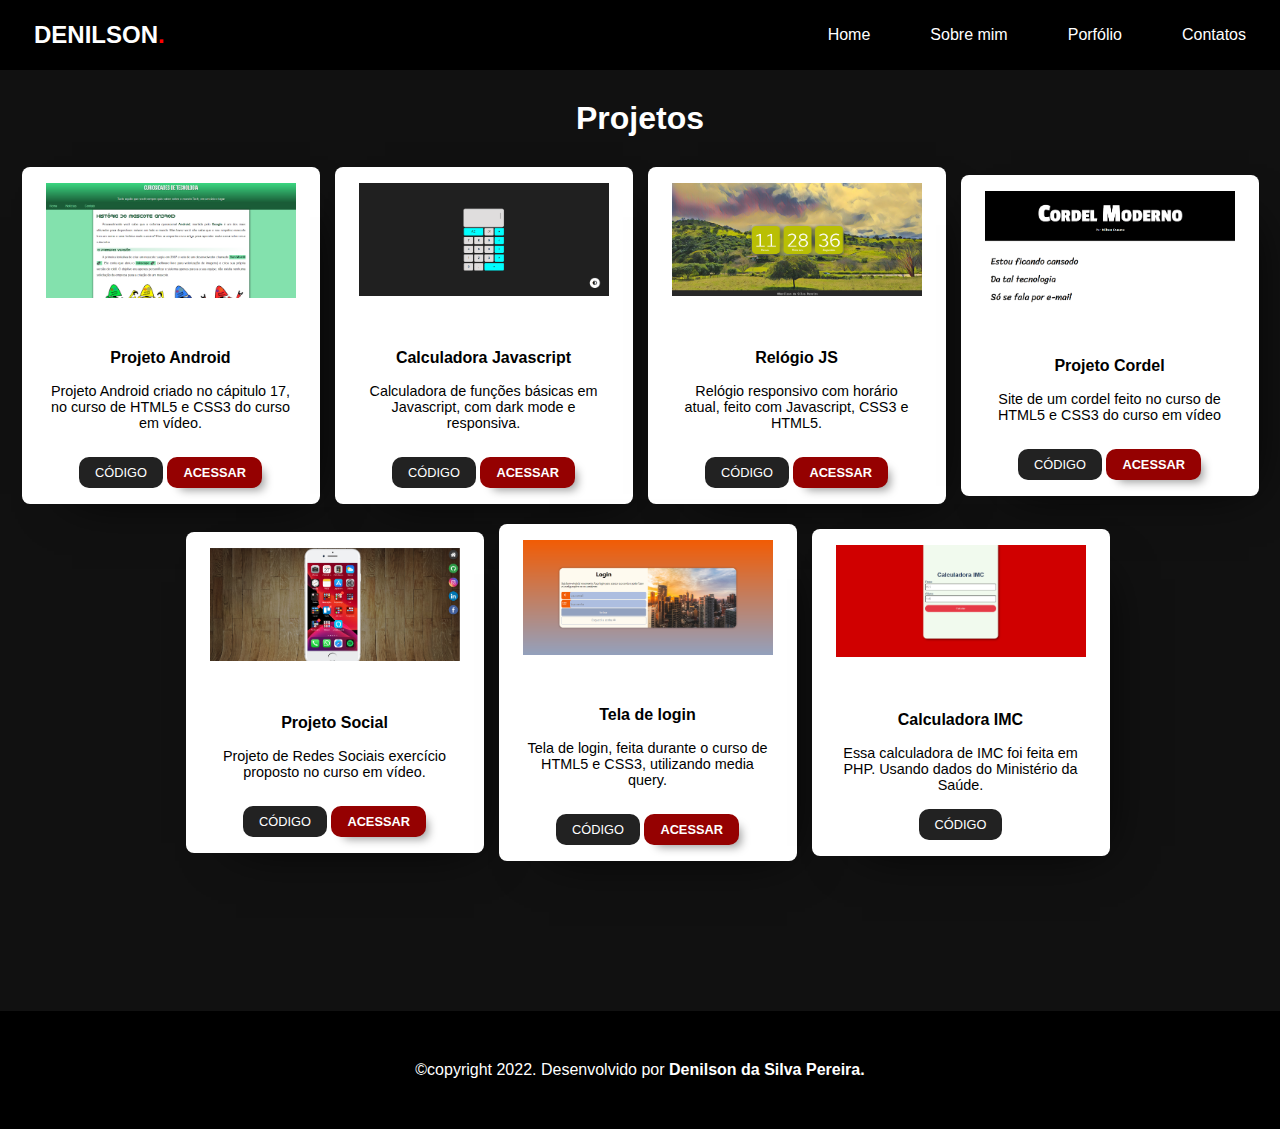
==== projetos.html @ efeea286 "update sections" ====
<!DOCTYPE html>
<html lang="pt-br">
<head>
    <meta charset="UTF-8">
    <meta http-equiv="X-UA-Compatible" content="IE=edge">
    <meta name="viewport" content="width=device-width, initial-scale=1.0">
    <link rel="shortcut icon" href="image/favicon/favicon.ico" type="image/x-icon">
    <link rel="stylesheet" href="estilos/style.css">
    <link rel="stylesheet" href="estilos/portfolio.css">
    <link rel="stylesheet" href="estilos/print.css" media="print">
    <link rel="stylesheet" href="https://cdnjs.cloudflare.com/ajax/libs/font-awesome/4.7.0/css/font-awesome.min.css">
    <title>Denilson Silva</title>
</head>
<body>
    <header>
        <nav class="navbar">
            <a href="#" class="logo">DENILSON<span style="color: #FF0000;">.</strong></a>
            <ul class="nav-menu">
                <li class="nav-item"><a href="index.html#home" class="nav-link home">Home</a></li>
                <li class="nav-item"><a href="index.html#aboutme" class="nav-link about">Sobre mim</a></li>
                <li class="nav-item"><a href="index.html#portfolio" class="nav-link portfolio">Porfólio</a></li>
                <li class="nav-item"><a href="index.html#contact" class="nav-link contact">Contatos</a></li>
            </ul>
            <div class="hamburguer">
                <span class="bar"></span>
                <span class="bar"></span>
                <span class="bar"></span>
            </div>
        </nav>
    </header>

    <main class="container">

            <section class="item3">
                <h1 id="titulo-pag">Projetos</h1>

                <div id="projetos" class="projetos">
                    <!--CARD 1-->
                    <div class="card">
                        <div class="img-card">
                            <img src="image/android.png" alt="Imagem da página inicial do projeto android">
                        </div>
                        <h3>Projeto Android</h3>
                        <span>Projeto Android criado no cápitulo 17, no curso de HTML5 e CSS3 do curso em vídeo.</span>
                        <div>
                            <button class="cod"><a href="https://github.com/DenilsonPereira/projeto-android" target="_blank">Código</a></button>
                            <button class="btn"><a href="https://denilsonpereira.github.io/projeto-android/" target="_blank">Acessar</a></button>
                        </div>
                    </div>
                    <!--Card 2-->
                    <div class="card">
                        <div class="img-card">
                            <img src="image/dark_calculator.png" alt="Imagem do site da calculadora">
                        </div>
                        <h3>Calculadora Javascript</h3>
                        <span>Calculadora de funções básicas em Javascript, com dark mode e responsiva.</span>
                        <div>
                            <button class="cod"><a href="https://github.com/DenilsonPereira/Calculadora-JS" target="_blank">Código</a></button>
                            <button class="btn"><a href="https://denilsonpereira.github.io/Calculadora-JS/" target="_blank">Acessar</a></button>
                        </div>
                    </div>
                    <!--CARD 3-->
                    <div class="card">
                        <div class="img-card">
                            <img src="image/relogio.png" alt="Imagem do site do relógio">
                        </div>
                        <h3>Relógio JS</h3>
                        <span>Relógio responsivo com horário atual, feito com Javascript, CSS3 e HTML5.</span>
                        <div>
                            <button class="cod"><a href="https://github.com/DenilsonPereira/Relogio_JS" target="_blank">Código</a></button>
                            <button class="btn"><a href="https://denilsonpereira.github.io/Relogio_JS/" target="_blank">Acessar</a></button>
                        </div>
                    </div>
                    <!--CARD 4-->
                    <div class="card">
                        <div class="img-card">
                            <img src="image/cordel.png" alt="Imagem do cordel moderno">
                        </div>
                        <h3>Projeto Cordel</h3>
                        <span>Site de um cordel feito no curso de HTML5 e CSS3 do curso em vídeo</span>
                        <div>
                            <button class="cod"><a href="https://github.com/DenilsonPereira/projeto-cordel" target="_blank">Código</a></button>
                            <button class="btn"><a href="https://denilsonpereira.github.io/projeto-cordel/" target="_blank">Acessar</a></button>
                        </div>
                    </div>
                    <!--CARD 5-->
                    <div class="card">
                        <div class="img-card">
                            <img src="image/projeto_social.png" alt="Imagem do projeto rede sociais">
                        </div>
                        <h3>Projeto Social</h3>
                        <span>Projeto de Redes Sociais exercício proposto no curso em vídeo.</span>
                        <div>
                            <button class="cod"><a href="https://github.com/DenilsonPereira/projeto-social" target="_blank">Código</a></button>
                            <button class="btn"><a href="https://denilsonpereira.github.io/projeto-social/" target="_blank">Acessar</a></button>
                        </div>
                    </div>
                    <!--CARD 6-->
                    <div class="card">
                        <div class="img-card">
                            <img src="image/login.png" alt="Imagem da tela de login">
                        </div>
                        <h3>Tela de login</h3>
                        <span>Tela de login, feita durante o curso de HTML5 e CSS3, utilizando media query.</span>
                        <div>
                            <button class="cod"><a href="https://github.com/DenilsonPereira/projeto_login" target="_blank">Código</a></button>
                            <button class="btn"><a href="https://denilsonpereira.github.io/projeto_login/" target="_blank">Acessar</a></button>
                        </div>
                    </div>
                    <!--CARD 7-->
                    <div class="card">
                        <div class="img-card">
                            <img src="image/imc.png" alt="Imagem inicial da calculadora imc">
                        </div>
                        <h3>Calculadora IMC </h3>
                        <span>Essa calculadora de IMC foi feita em PHP.
                            Usando dados do Ministério da Saúde.</span>
                        <div>
                            <button class="cod"><a href="https://github.com/DenilsonPereira/IMC_CALCULADORA_PHP" target="_blank">Código</a></button>
                        </div>
                    </div>
                </div>
            </section>

    </main>
    <footer>
        <!--COPYRIGHT-->
        <p>&copy;copyright 2022. Desenvolvido por <strong><a href="https://www.linkedin.com/in/denilson-da-silva-pereira" target="_blank">Denilson da Silva Pereira.</a></strong></p>
    </footer>
    <script src="script.js"></script>
</body>
</html>
---- estilos/style.css ----
@charset "UTF-8";
*{
    margin: 0;
    padding: 0;
    box-sizing: border-box;
    font-family: Verdana, Geneva, Tahoma, sans-serif;
}
:root{
    --cor0: #000000;
    --cor1: #3D0000;
    --cor2: #950101;
    --cor3: #FF0000;
    --cor4: #FFFFFF;
    --cor5: #111111;
    --cor6: #222222;
}
body {
    font-family: var(--fonte0);
    scrollbar-width: thin;
    scrollbar-color: var(--cor0);
}
body::-webkit-scrollbar{
    width: 10px;
}
body::-webkit-scrollbar-track{
    background-color: var(--cor0);
}
body::-webkit-scrollbar-thumb{
    background-color: var(--cor2);
    border-radius: 5px;
}
li{
    list-style: none;
}
a{
    color: var(--cor4);
    text-decoration: none;
}
canvas{
    width:100%;
    max-width:700px;
}
.navbar{
    min-height: 70px;
    display: flex;
    align-items: center;
    justify-content: space-between;
    padding: 0 34px;
    position: fixed;
    top: 0;
    width: 100%;
    background-color: var(--cor0);
}
.logo{
    font-size: 1.5rem;
    font-weight: bolder;
}
.nav-menu{
    display: flex;
    align-items: center;
    gap: 60px;
}
.nav-link{
    transition: 0.5s ease;
}
.nav-link:hover{
    color: var(--cor3);
}
.hamburguer{
    display: none;
    cursor: pointer;
}
.bar{
    display: block;
    width: 20px;
    height: 3px;
    border-radius: 2px;
    margin: 5px auto;
    background-color: var(--cor4);
    transition: all 0.3s ease-in-out;
}
.container{
    background-color: var(--cor4);
    display: flex;
    height: 100%;
    width: 100%;
    flex-flow: column ;
    justify-content: flex-start;
    align-items: center;
}

.item1{
    background-color: var(--cor5);
    display: flex;
    height: 100%;
    width: 100%;
    justify-content: space-around;
    align-items: center;
    padding: 100px 0 100px 0;
    color: var(--cor4);
}
.item2{
    background-color: var(--cor6);
    color: var(--cor4);
    display: flex;
    height: 100%;
    width: 100%;
    justify-content: center;
    align-items: center;
    padding: 50px 0;
    flex-wrap: wrap;
}
.item3{
    background-color: var(--cor5);
    color: var(--cor4);
    display: flex;
    justify-content: center;
    align-items: center;
    height: 100%;
    width: 100%;
    padding: 100px 0 150px 0;
    flex-wrap: wrap;
}
.item4{
    background-color: var(--cor6);
    color: var(--cor4);
    display: flex;
    justify-content: space-evenly;
    align-items: center;
    height: 100%;
    width: 100%;
    padding: 100px 0;
    flex-wrap: wrap;
}

/*HOME*/
.txthome{
    align-self: center;
}
.txthome h1{
    font-size: 2rem;
}
/*.imghome{
    
}*/
/*SOBRE*/
.txt-about{
    align-self: center;
    max-width: 700px;
    padding: 100px;
}
.img-about{
    width: 372px;
    height: 300px;
    padding-left: 50px;
}
.tools{
    display: flex;
    flex-basis: 100%;
    justify-content: center;
    align-items: center;
    flex-direction: column;
}
.btn{
    margin-top: 10px;
    padding: 10px;
    border-radius: 10px;
    border: none;
    background-color: var(--cor2);
    color: var(--cor4);
    text-align: center;
    font-size: 1em;
    font-weight: bolder;
    box-shadow: 7px 7px 10px -5px rgba(0, 0, 0, 0.4);
    transition: 1s;
}
.btn:hover{
    cursor: pointer;
    background-color: var(--cor3);
    color: var(--cor4);
    font-weight: bolder;
}
/*PORTFOLIO*/
.projetos{
    display: flex;
    flex-wrap: wrap;
    justify-content: center;
    align-items: center;
}
.btn-group{
    display: flex;
    flex-basis: 100%;
    justify-content: flex-start;
    padding: 20px;
    margin-left: 1em;
}
.nav-port{
    background-color: var(--cor2);
    color: var(--cor4);
    font-weight: bold;
    padding: 10px;
    border-radius: 5px;
    border: none;
    cursor: pointer;
}
.nav-port:hover{
    background-color: var(--cor3);
}
.card{
    display: flex;
    flex-direction: column;
    align-items: center;
    text-align: center;
    background-color: var(--cor4);
    color: var(--cor0);
    padding: 1rem 1.5rem;
    border-radius: 8px;
    max-height: 468px;
    margin-left: 15px;
    margin-top: 20px;
    box-shadow: 20px 20px 50px -30px var(--cor0);
}
.cordel{
    margin-left: 0px !important;
}
.card:first-child{
    margin-left: 0;
}
.card h3{
    font-size: 100%;
    margin: 16px 0;
}
.card span{
    max-width: 240px;
    font-size: 90%;
    margin-bottom: 16px;
}
.card button{
    padding: 0.5rem 1rem;
    text-transform: uppercase;
    border-radius: 10px;
    border: 0;
    cursor: pointer;
    font-size: 80%;
}

.img-card{
    width: 250px;
    height: 150px;
}
.img-card img{
    width: 100%;
}
/*buttons card*/
.cod{
    background-color: var(--cor6);
    color: var(--cor4);
}
.cod:hover{
    background-color: var(--cor5);
    transition: 0.5s;
}
.plus{
    display: flex;
    flex-basis: 100%;
    justify-content: center;  
}
.plus button{
    background-color: var(--cor2);
    color: var(--cor4);
    font-weight: bold;
    width: 20%;
    margin: 50px 0px -50px 0px;
    padding: 10px;
    border: none;
    border-radius: 10px;
    cursor: pointer;
}
.plus button:hover{
    background-color: var(--cor3);
    transition: 1s;
}

/*CONTACT*/

#titulo-pag{
    display: flex;
    flex-basis: 100%;
    justify-content: center;
    margin-bottom: 10px;
}
.form input{
    border: none;
    border-radius: 10px;
    padding: 5px;
    margin: 5px 0;
    width: 350px;
}
.form textarea{
    border: none;
    border-radius: 10px;
    padding: 5px;
    margin: 5px 0;
    width: 350px;
}
.form{
    background-color: rgba(255, 255, 255, 0.2);
    border-radius: 12px;
    border: 1px solid rgba(255, 255, 255, 0.125);
    font-weight: bold;
    padding: 20px;
    width: 400px;
    box-shadow: 5px 5px 15px #00000096;
}
#form{
    margin-top: 40px;
}

/*FOOTER*/
footer{
    background-color: var(--cor0);
    color: var(--cor4);
    padding: 50px;
    text-align: center;
}
@media screen and (max-width: 768px){
    canvas{
        max-width:400px;
    }
    .hamburguer{
        display: block;
    }
    .hamburguer.active .bar:nth-child(2){
        opacity: 0;
    }
    .hamburguer.active .bar:nth-child(1){
        transform: translateY(8px) rotate(45deg);
    }
    .hamburguer.active .bar:nth-child(3){
        transform: translateY(-8px) rotate(-45deg);
    }
    .nav-menu{
        position: fixed;
        left: -100%;
        top: 70px;
        gap: 0;
        border-radius: 0 0 20px 20px;
        background-color: var(--cor0);
        text-align: center;
        flex-direction: column;
        width: 100%;
        transition: 0.3s;
    }
    .nav-item{
        margin: 16px 0;
    }
    .nav-menu.active{
        left: 0;
    }
    .item1{
        display: flex;
        justify-content: center;
        height: 100%;
        width: 100%;
        padding: 150px 0;
    }
    .txthome{
        padding-left: 50px;
    }
    .txthome > h1{
        font-size: 1.5em;
        margin-bottom: 10px;
    }
    .imghome{
        display: none;
    }
    .btn{
        margin-top: 15px;
        padding: 15px;
    }
    .img-about{
        max-width: 400px;
        max-height: 200px;
        margin-bottom: -50px;
    }
    .txt-about{
        text-align: center;
    }
    .item2{
        padding-top: 70px;

    }
    .projetos{
        flex-direction: column;
    }
    .card{
        margin-left: 0;
        margin-bottom: 32px;
    }
    .card:last-child{
        margin-bottom: 0;
    }
    #contact{
        display: flex;
        justify-content: center;
        flex-direction: column;
    }
    #contact>h1{
        margin-bottom: 20px;
    }
    #contact>.form{
        max-width: 300px;
    }
}

@media screen and (min-width: 768px) and (max-width: 992px){
    canvas{
        max-width:600px;
    }
    .item1{
        background-color: var(--cor5);
        padding: 50px;
    }
    .item2{
        background-color: var(--cor6);
        color: var(--cor4);
        display: flex;
        height: 100%;
        width: 100%;
        justify-content: center;
        align-items: center;
        padding: 50px 0;
        flex-wrap: wrap;
    }
    .projetos{
        flex-direction: column;
    }
    .card{
        margin-left: 0;
        margin-bottom: 32px;
    }
    .card:last-child{
        margin-bottom: 0;
    }
    
}

@media (prefers-reduced-motion: no-preference) {
    html {
      scroll-behavior: smooth;
    }
}
---- estilos/print.css ----
@charset "UTF-8";

/*Estilos para impressoras*/

*{
    margin: 0px;
    padding: 0px;
    box-sizing: border-box;
    font-family: 'Courier New', Courier, monospace;
    color: #000000;
}

body, html{
    font-size: 1em;
    line-height: 1.5em;
}

.navbar, section#portfolio, div#form, .btn, .img-about, footer{
    display: none;
}

section#contact::after{
    margin-top: 20px;
    text-align: center;
    color: #000000;
    content: '\00a9 copyright 2022.Criado por Denilson da Silva Pereira, todos os direitos reservados.';
}
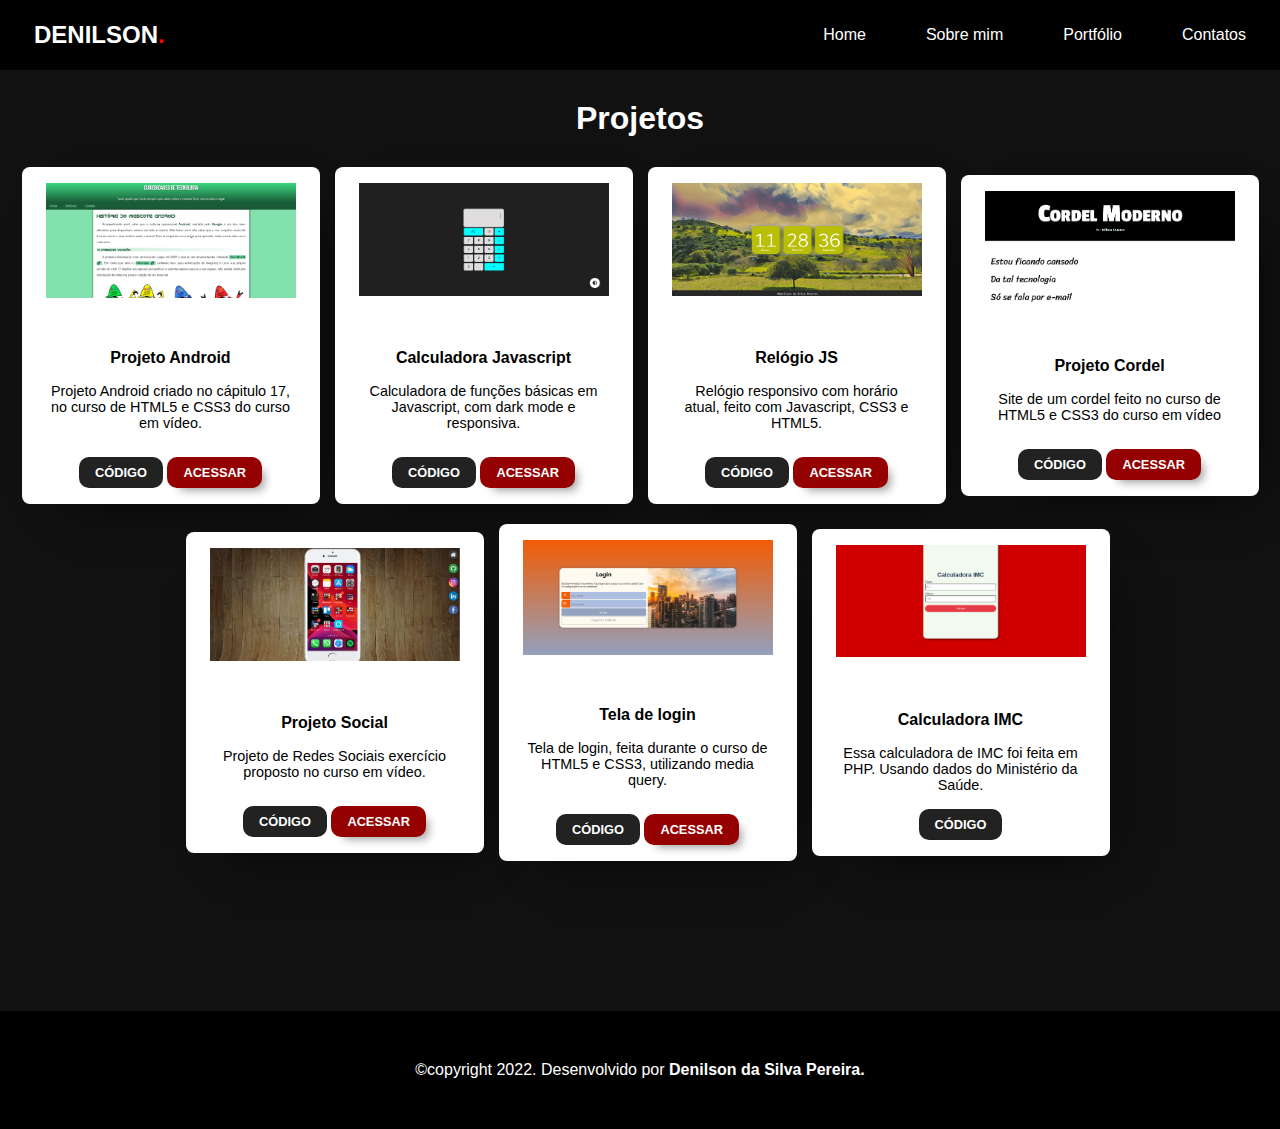
==== commit de5178bb: "correções de texto" ====
--- a/projetos.html
+++ b/projetos.html
@@ -16,10 +16,10 @@
         <nav class="navbar">
             <a href="#" class="logo">DENILSON<span style="color: #FF0000;">.</strong></a>
             <ul class="nav-menu">
-                <li class="nav-item"><a href="index.html#home" class="nav-link home">Home</a></li>
-                <li class="nav-item"><a href="index.html#aboutme" class="nav-link about">Sobre mim</a></li>
-                <li class="nav-item"><a href="index.html#portfolio" class="nav-link portfolio">Porfólio</a></li>
-                <li class="nav-item"><a href="index.html#contact" class="nav-link contact">Contatos</a></li>
+                <li class="nav-item"><a href="index.html" class="nav-link home">Home</a></li>
+                <li class="nav-item"><a href="index.html" class="nav-link about">Sobre mim</a></li>
+                <li class="nav-item"><a href="index.html" class="nav-link portfolio">Portfólio</a></li>
+                <li class="nav-item"><a href="index.html" class="nav-link contact">Contatos</a></li>
             </ul>
             <div class="hamburguer">
                 <span class="bar"></span>
--- a/estilos/style.css
+++ b/estilos/style.css
@@ -255,6 +255,8 @@
 .cod{
     background-color: var(--cor6);
     color: var(--cor4);
+    font-size: 1em;
+    font-weight: bolder;
 }
 .cod:hover{
     background-color: var(--cor5);
@@ -408,8 +410,14 @@
     #contact>h1{
         margin-bottom: 20px;
     }
-    #contact>.form{
-        max-width: 300px;
+    .form{
+        width: 300px;
+    }
+    .form input{
+        width: 250px;
+    }
+    .form textarea{
+        width: 250px;
     }
 }
 
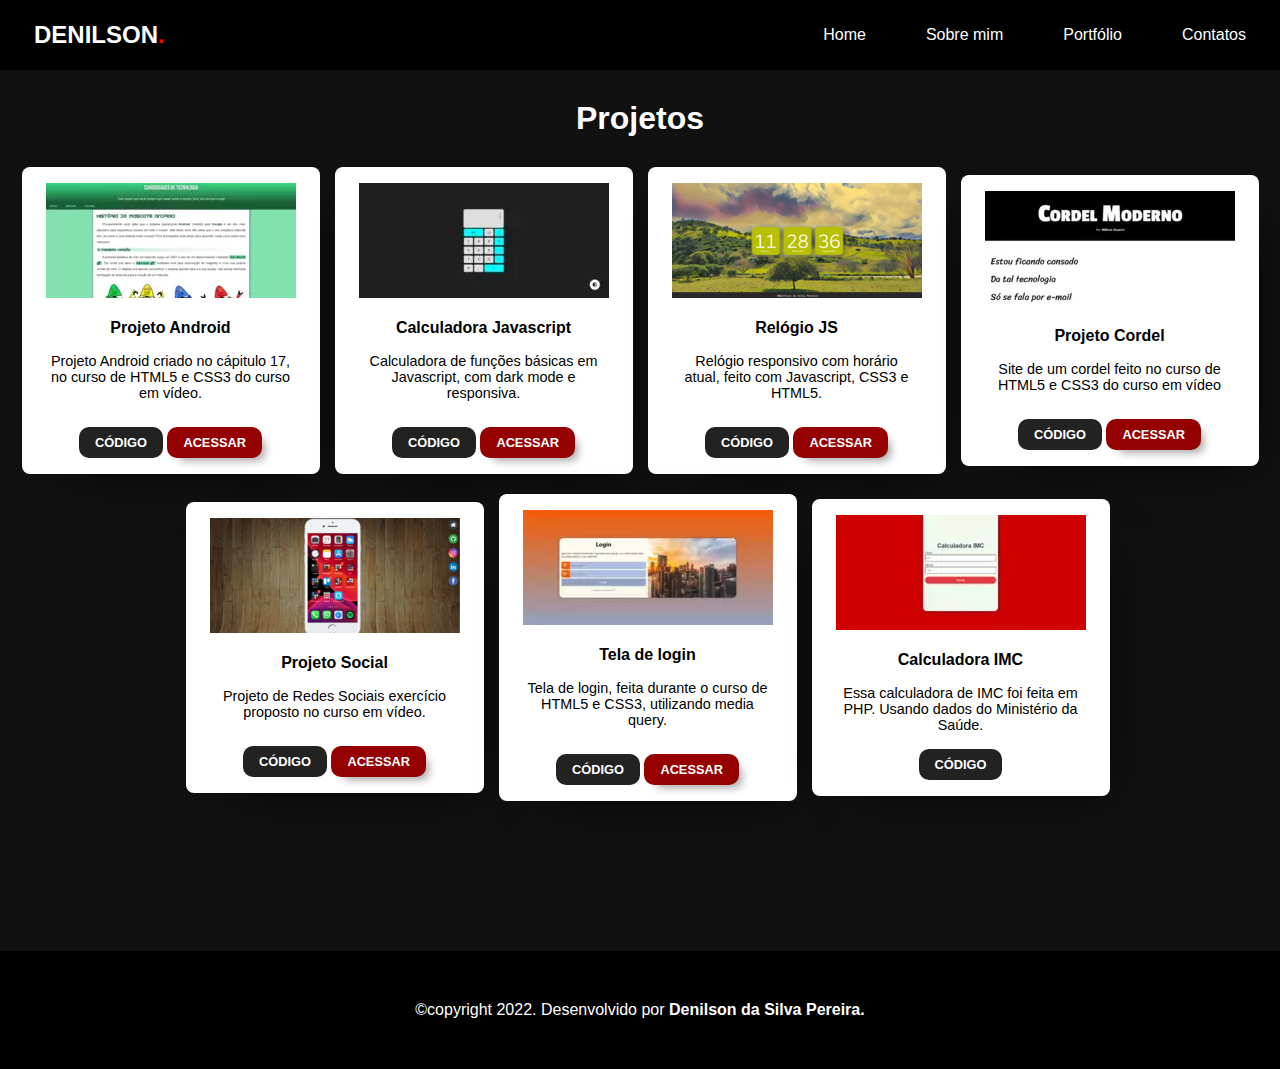
==== commit 4d24f38c: "otimizando as imagens" ====
--- a/projetos.html
+++ b/projetos.html
@@ -6,8 +6,6 @@
     <meta name="viewport" content="width=device-width, initial-scale=1.0">
     <link rel="shortcut icon" href="image/favicon/favicon.ico" type="image/x-icon">
     <link rel="stylesheet" href="estilos/style.css">
-    <link rel="stylesheet" href="estilos/portfolio.css">
-    <link rel="stylesheet" href="estilos/print.css" media="print">
     <link rel="stylesheet" href="https://cdnjs.cloudflare.com/ajax/libs/font-awesome/4.7.0/css/font-awesome.min.css">
     <title>Denilson Silva</title>
 </head>
@@ -38,7 +36,7 @@
                     <!--CARD 1-->
                     <div class="card">
                         <div class="img-card">
-                            <img src="image/android.png" alt="Imagem da página inicial do projeto android">
+                            <img src="image/android.webp" alt="Imagem da página inicial do projeto android">
                         </div>
                         <h3>Projeto Android</h3>
                         <span>Projeto Android criado no cápitulo 17, no curso de HTML5 e CSS3 do curso em vídeo.</span>
@@ -50,7 +48,7 @@
                     <!--Card 2-->
                     <div class="card">
                         <div class="img-card">
-                            <img src="image/dark_calculator.png" alt="Imagem do site da calculadora">
+                            <img src="image/dark_calculator.webp" alt="Imagem do site da calculadora">
                         </div>
                         <h3>Calculadora Javascript</h3>
                         <span>Calculadora de funções básicas em Javascript, com dark mode e responsiva.</span>
@@ -62,7 +60,7 @@
                     <!--CARD 3-->
                     <div class="card">
                         <div class="img-card">
-                            <img src="image/relogio.png" alt="Imagem do site do relógio">
+                            <img src="image/relogio.webp" alt="Imagem do site do relógio">
                         </div>
                         <h3>Relógio JS</h3>
                         <span>Relógio responsivo com horário atual, feito com Javascript, CSS3 e HTML5.</span>
@@ -74,7 +72,7 @@
                     <!--CARD 4-->
                     <div class="card">
                         <div class="img-card">
-                            <img src="image/cordel.png" alt="Imagem do cordel moderno">
+                            <img src="image/cordel.webp" alt="Imagem do cordel moderno">
                         </div>
                         <h3>Projeto Cordel</h3>
                         <span>Site de um cordel feito no curso de HTML5 e CSS3 do curso em vídeo</span>
@@ -86,7 +84,7 @@
                     <!--CARD 5-->
                     <div class="card">
                         <div class="img-card">
-                            <img src="image/projeto_social.png" alt="Imagem do projeto rede sociais">
+                            <img src="image/projeto_social.webp" alt="Imagem do projeto rede sociais">
                         </div>
                         <h3>Projeto Social</h3>
                         <span>Projeto de Redes Sociais exercício proposto no curso em vídeo.</span>
@@ -98,7 +96,7 @@
                     <!--CARD 6-->
                     <div class="card">
                         <div class="img-card">
-                            <img src="image/login.png" alt="Imagem da tela de login">
+                            <img src="image/login.webp" alt="Imagem da tela de login">
                         </div>
                         <h3>Tela de login</h3>
                         <span>Tela de login, feita durante o curso de HTML5 e CSS3, utilizando media query.</span>
@@ -110,7 +108,7 @@
                     <!--CARD 7-->
                     <div class="card">
                         <div class="img-card">
-                            <img src="image/imc.png" alt="Imagem inicial da calculadora imc">
+                            <img src="image/imc.webp" alt="Imagem inicial da calculadora imc">
                         </div>
                         <h3>Calculadora IMC </h3>
                         <span>Essa calculadora de IMC foi feita em PHP.
--- a/estilos/style.css
+++ b/estilos/style.css
@@ -1,4 +1,5 @@
 @charset "UTF-8";
+
 *{
     margin: 0;
     padding: 0;
@@ -246,7 +247,7 @@
 
 .img-card{
     width: 250px;
-    height: 150px;
+    height: 120px;
 }
 .img-card img{
     width: 100%;
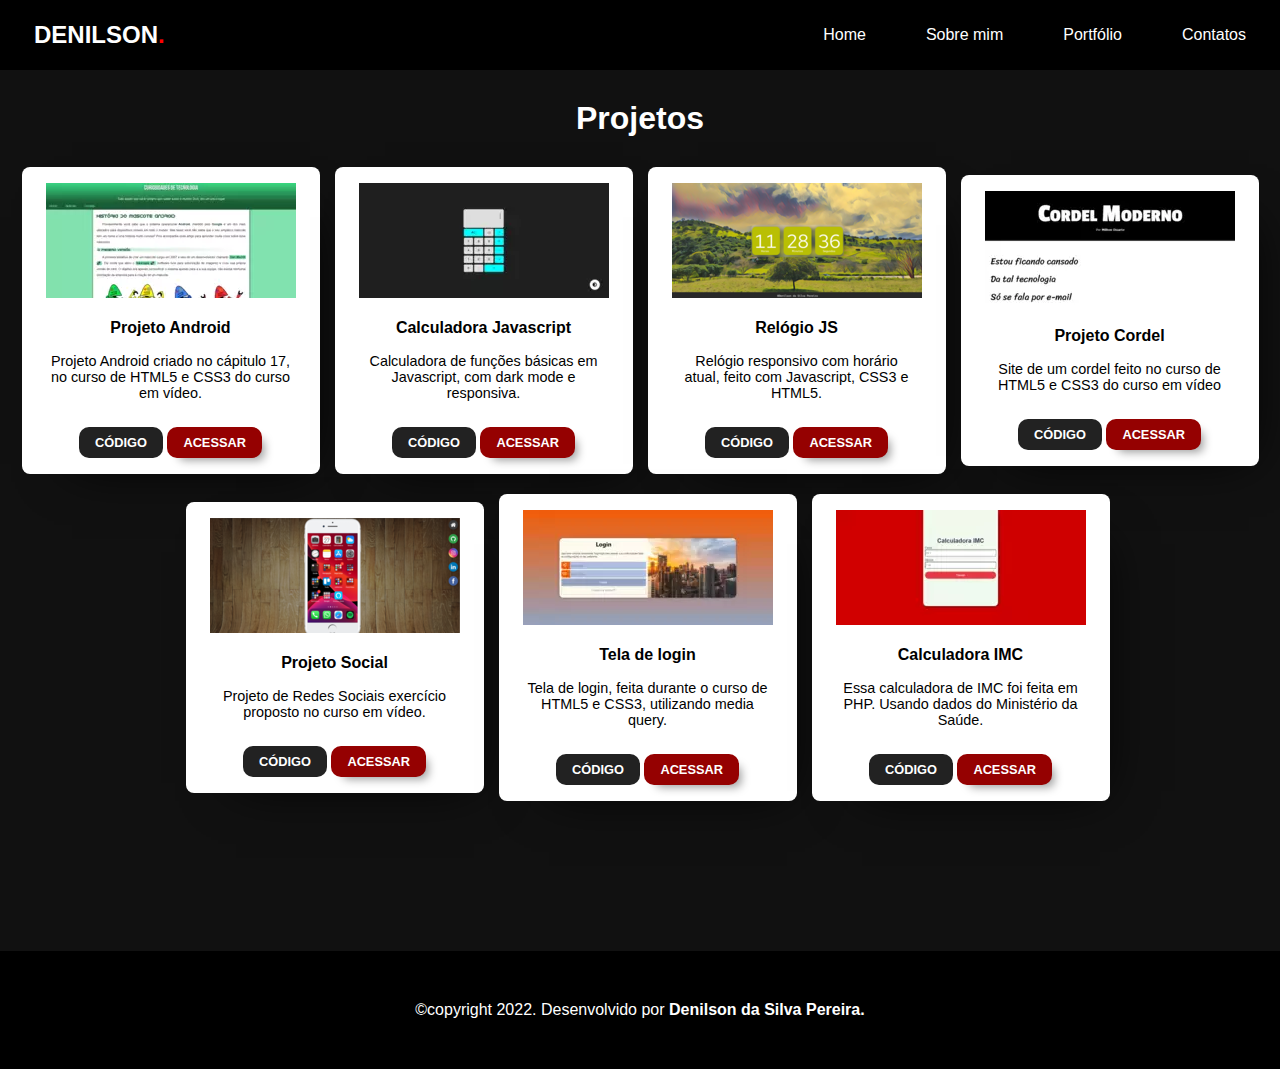
==== commit 00311117: "update projetos.html" ====
--- a/projetos.html
+++ b/projetos.html
@@ -115,6 +115,7 @@
                             Usando dados do Ministério da Saúde.</span>
                         <div>
                             <button class="cod"><a href="https://github.com/DenilsonPereira/IMC_CALCULADORA_PHP" target="_blank">Código</a></button>
+                            <button class="btn"><a href="https://imc-php.000webhostapp.com/" target="_blank">Acessar</a></button>
                         </div>
                     </div>
                 </div>
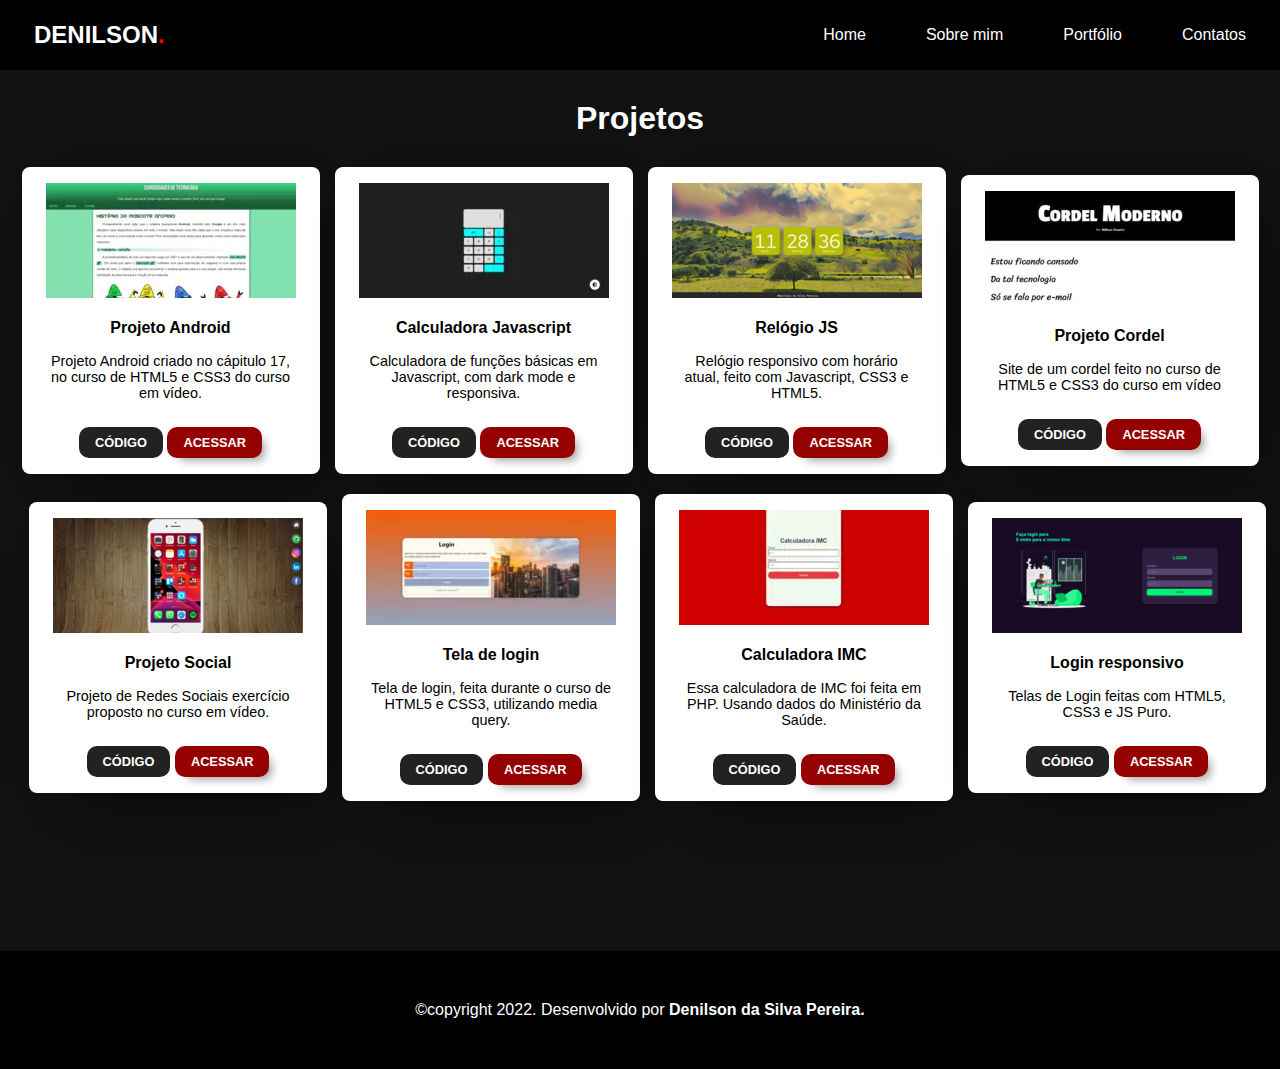
==== commit bf7a9fc0: "Adicionando novo projeto" ====
--- a/projetos.html
+++ b/projetos.html
@@ -118,6 +118,18 @@
                             <button class="btn"><a href="https://imc-php.000webhostapp.com/" target="_blank">Acessar</a></button>
                         </div>
                     </div>
+                    <!--CARD 8-->
+                    <div class="card">
+                        <div class="img-card">
+                            <img src="image/site_login.webp" alt="Tela de Login">
+                        </div>
+                        <h3>Login responsivo</h3>
+                        <span>Telas de Login feitas com HTML5, CSS3 e JS Puro.</span>
+                        <div>
+                            <button class="cod"><a href="https://github.com/DenilsonPereira/login" target="_blank">Código</a></button>
+                            <button class="btn"><a href="https://denilsonpereira.github.io/login/" target="_blank">Acessar</a></button>
+                        </div>
+                    </div>
                 </div>
             </section>
 
